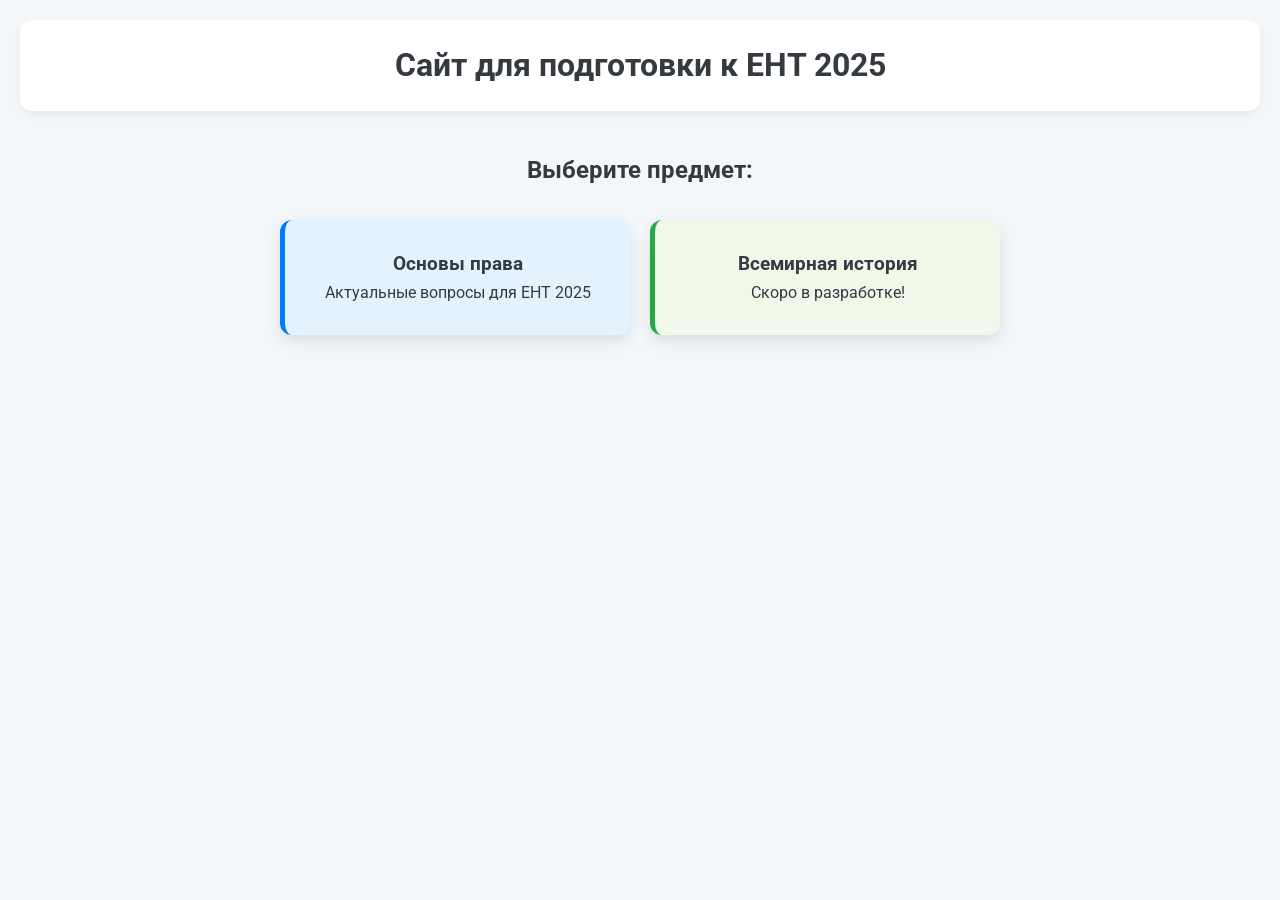
==== index.html @ e285a322 "Add files via upload" ====
<!DOCTYPE html>
<html lang="ru">
<head>
    <meta charset="UTF-8">
    <meta name="viewport" content="width=device-width, initial-scale=1.0">
    <title>Подготовка к ЕНТ 2025</title>
    <link rel="stylesheet" href="style.css">
    <link href="https://fonts.googleapis.com/css2?family=Roboto:wght@400;700&display=swap" rel="stylesheet">
</head>
<body class="home-page">
    <header class="main-header">
        <h1>Сайт для подготовки к ЕНТ 2025</h1>
    </header>
    <main class="subject-selection">
        <h2>Выберите предмет:</h2>
        
        <div class="card-grid">
            
            <a href="pages/testosn.html" class="subject-card law-card">
                <h3>Основы права</h3>
                <p>Актуальные вопросы для ЕНТ 2025</p>
            </a>
            
            <a href="pages/hystory.html" class="subject-card history-card">
                <h3>Всемирная история</h3>
                <p>Скоро в разработке!</p>
            </a>
        </div>
    </main>
</body>
</html>
---- style.css ----
/* Общие стили и сброс */
:root {
    --primary-color: #007BFF; /* Спокойный синий */
    --secondary-color: #28A745; /* Мягкий зеленый */
    --background-color: #F4F7F9; /* Светлый фон */
    --card-background: #FFFFFF; /* Белый для карточек */
    --text-color: #343A40; /* Темный текст */
    --error-color: #DC3545; /* Красный для ошибки */
    --border-radius: 12px;
}

* {
    box-sizing: border-box;
    margin: 0;
    padding: 0;
}

body {
    font-family: 'Roboto', sans-serif;
    background-color: var(--background-color);
    color: var(--text-color);
    line-height: 1.6;
    padding: 20px;
}

/* Главная страница (index.html) */

.main-header {
    text-align: center;
    margin-bottom: 40px;
    padding: 20px;
    background-color: var(--card-background);
    border-radius: var(--border-radius);
    box-shadow: 0 4px 8px rgba(0, 0, 0, 0.05);
}

.subject-selection h2 {
    text-align: center;
    margin-bottom: 30px;
    font-weight: 700;
}

.card-grid {
    display: flex;
    flex-wrap: wrap;
    gap: 20px;
    justify-content: center;
}

.subject-card {
    display: block;
    width: 100%;
    max-width: 350px;
    padding: 30px;
    border-radius: var(--border-radius);
    text-align: center;
    text-decoration: none;
    color: var(--text-color);
    transition: transform 0.3s, box-shadow 0.3s;
    box-shadow: 0 6px 15px rgba(0, 0, 0, 0.1);
}

.subject-card:hover:not(.disabled) {
    transform: translateY(-5px);
    box-shadow: 0 10px 20px rgba(0, 0, 0, 0.15);
}

.law-card {
    background-color: #E3F2FD; /* Светло-голубой */
    border-left: 5px solid var(--primary-color);
}

.history-card {
    background-color: #F1F8E9; /* Светло-зеленый */
    border-left: 5px solid var(--secondary-color);
}

.subject-card.disabled {
    opacity: 0.6;
    cursor: not-allowed;
}

/* Страница тестирования (test.html) */

.test-header {
    display: flex;
    flex-direction: column;
    align-items: center;
    margin-bottom: 20px;
    padding-bottom: 10px;
}

.back-link {
    align-self: flex-start;
    margin-bottom: 15px;
    color: var(--primary-color);
    text-decoration: none;
    font-weight: 700;
}

.quiz-container {
    max-width: 800px;
    margin: 0 auto;
}

.card {
    background-color: var(--card-background);
    padding: 25px;
    border-radius: var(--border-radius);
    box-shadow: 0 4px 10px rgba(0, 0, 0, 0.08);
}

.question-card {
    margin-top: 20px;
}

.question-text {
    margin-bottom: 25px;
    font-size: 1.15rem;
    font-weight: 500;
}

/* Прогресс-бар */
.progress-bar-container {
    margin-bottom: 20px;
    font-size: 0.9rem;
}

.progress-bar {
    height: 8px;
    background-color: #E0E0E0;
    border-radius: 4px;
    margin-top: 5px;
    overflow: hidden;
}

.progress-indicator {
    height: 100%;
    width: 0%;
    background-color: var(--primary-color);
    transition: width 0.3s ease-in-out;
}

/* Варианты ответов */
.options-container {
    display: flex;
    flex-direction: column;
    gap: 10px;
}

.option-btn {
    display: block;
    width: 100%;
    padding: 15px;
    text-align: left;
    background-color: var(--background-color);
    border: 1px solid #CCCCCC;
    border-radius: 8px;
    cursor: pointer;
    transition: background-color 0.2s, border-color 0.2s;
    font-size: 1rem;
}

.option-btn:hover {
    background-color: #E9ECEF;
    border-color: var(--primary-color);
}

/* Состояния вариантов */
.option-btn.selected {
    border-color: var(--primary-color);
    background-color: #D6E8FF;
}

.option-btn.correct {
    background-color: #D4EDDA; /* Light Green */
    border-color: var(--secondary-color);
    font-weight: bold;
}

.option-btn.incorrect {
    background-color: #F8D7DA; /* Light Red */
    border-color: var(--error-color);
}

.option-btn:disabled {
    cursor: default;
}

/* Кнопки действий */
.action-btn {
    width: 100%;
    padding: 15px;
    margin-top: 20px;
    border: none;
    border-radius: 8px;
    font-size: 1.1rem;
    font-weight: 700;
    cursor: pointer;
    transition: background-color 0.3s;
}

.check-btn {
    background-color: var(--primary-color);
    color: white;
}

.check-btn:hover {
    background-color: #0056b3;
}

.next-btn {
    background-color: var(--secondary-color);
    color: white;
}

.next-btn:hover {
    background-color: #1e7e34;
}

.restart-btn {
    background-color: var(--primary-color);
    color: white;
    margin-top: 30px;
}


/* Область обратной связи (Объяснение) */
.feedback-area {
    margin-top: 20px;
    padding: 15px;
    border-radius: 8px;
    font-size: 0.95rem;
    line-height: 1.5;
    display: none; /* Сначала скрыто */
}

.feedback-area.correct-feedback {
    background-color: #E6FFED;
    border: 1px solid var(--secondary-color);
    color: #155724;
}

.feedback-area.incorrect-feedback {
    background-color: #FFE6E6;
    border: 1px solid var(--error-color);
    color: #721C24;
}

.feedback-area strong {
    font-weight: 700;
    display: block;
    margin-bottom: 5px;
}


/* АДАПТАЦИЯ ДЛЯ МОБИЛЬНЫХ УСТРОЙСТВ (POCO C65 и др.) */
@media (max-width: 600px) {
    body {
        padding: 10px;
    }
    
    .main-header, .test-header {
        margin-bottom: 20px;
    }
    
    .main-header h1 {
        font-size: 1.5rem;
    }

    .test-header h2 {
        font-size: 1.2rem;
        text-align: center;
    }

    .back-link {
        font-size: 0.9rem;
    }
    
    .subject-card {
        padding: 20px;
    }

    .card {
        padding: 15px;
    }

    .question-card h3 {
        font-size: 1rem;
    }

    .option-btn {
        padding: 12px;
        font-size: 0.9rem;
    }
    
    .action-btn {
        padding: 12px;
        font-size: 1rem;
    }
    
    .feedback-area {
        font-size: 0.85rem;
    }
}
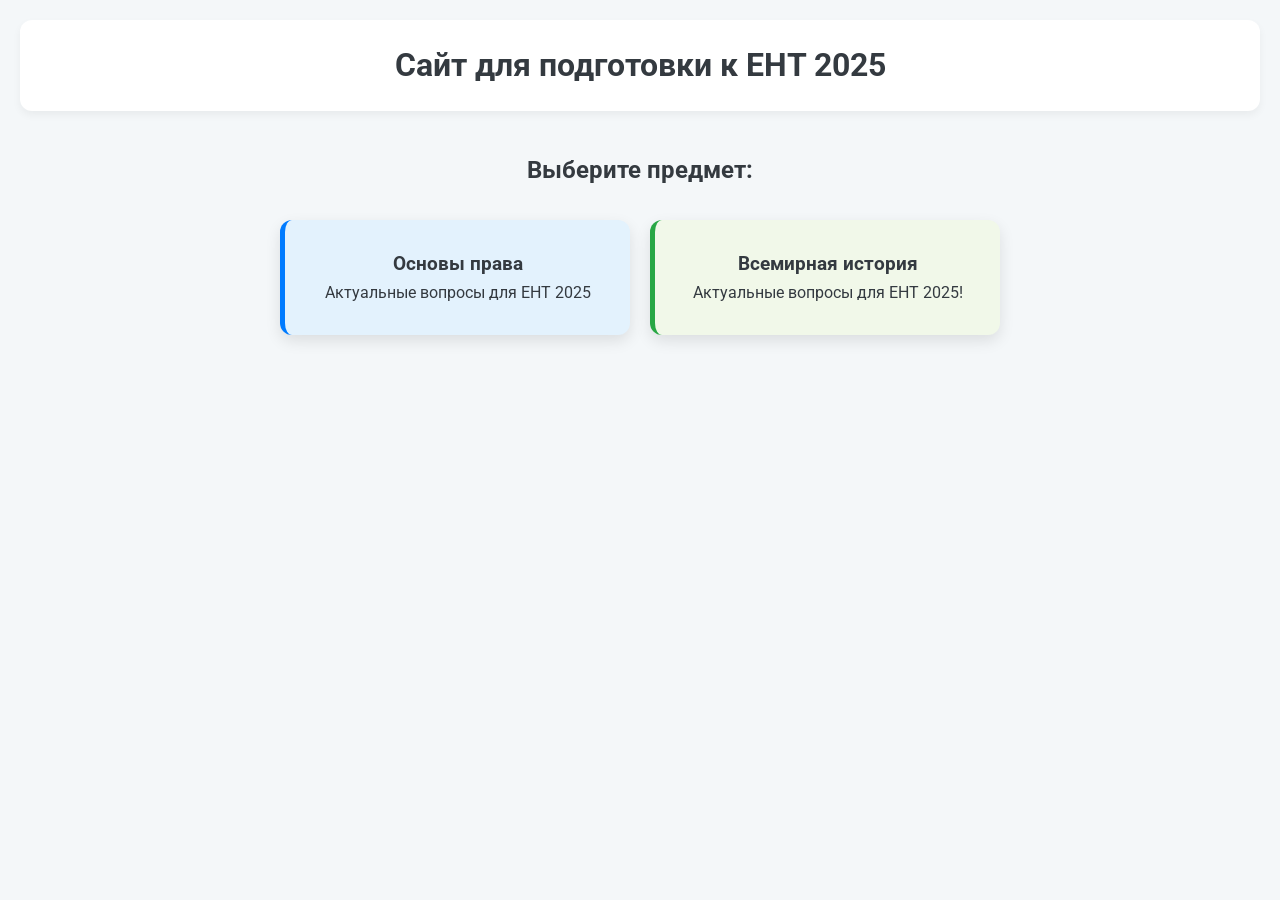
==== commit ef6eb59c: "Modify history subject card description Updated the content for the subject card on history." ====
--- a/index.html
+++ b/index.html
@@ -23,9 +23,10 @@
             
             <a href="pages/hystory.html" class="subject-card history-card">
                 <h3>Всемирная история</h3>
-                <p>Скоро в разработке!</p>
+                <p>Актуальные вопросы для ЕНТ 2025!</p>
             </a>
         </div>
     </main>
 </body>
-</html>+
+</html>
